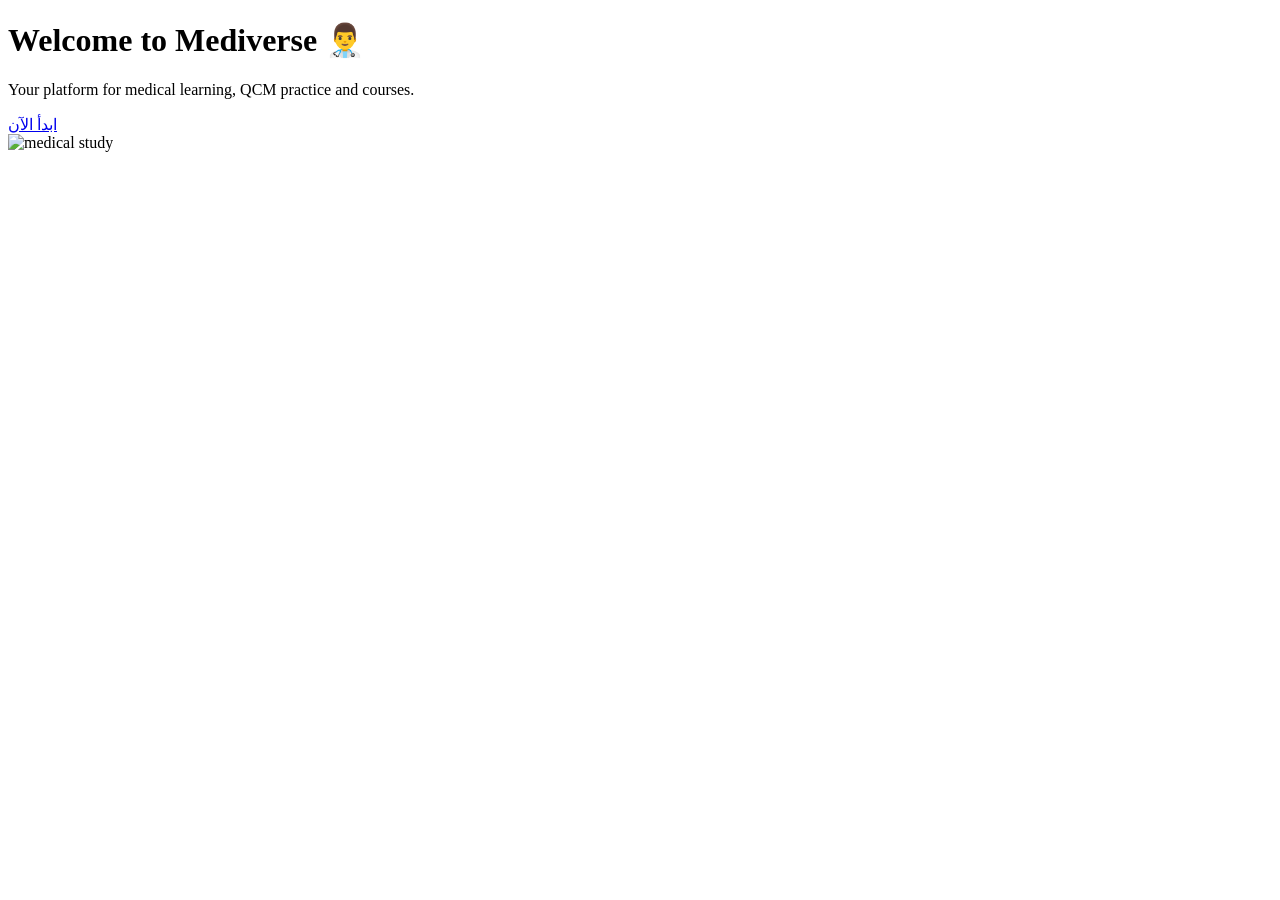
==== index.html @ 472a95a7 "Update HTML structure and content for Mediverse" ====
<!DOCTYPE html>
<html lang="en">
<head>
  <meta charset="UTF-8">
  <title>Mediverse</title>
  <link rel="stylesheet" href="style.css">
</head>

<body>

  <div class="container">

   
    <div class="left">
      <h1>Welcome to Mediverse 👨‍⚕️</h1>
      <p>
        Your platform for medical learning, QCM practice and courses.
      </p>

      <a href="dashboard.html" class="btn">ابدأ الآن</a>
    </div>
    
    <div class="right">
      <img src="https://images.unsplash.com/photo-1581091012184-7e0cdfbb6793" alt="medical study">
    </div>

  </div>

</body>
</html>
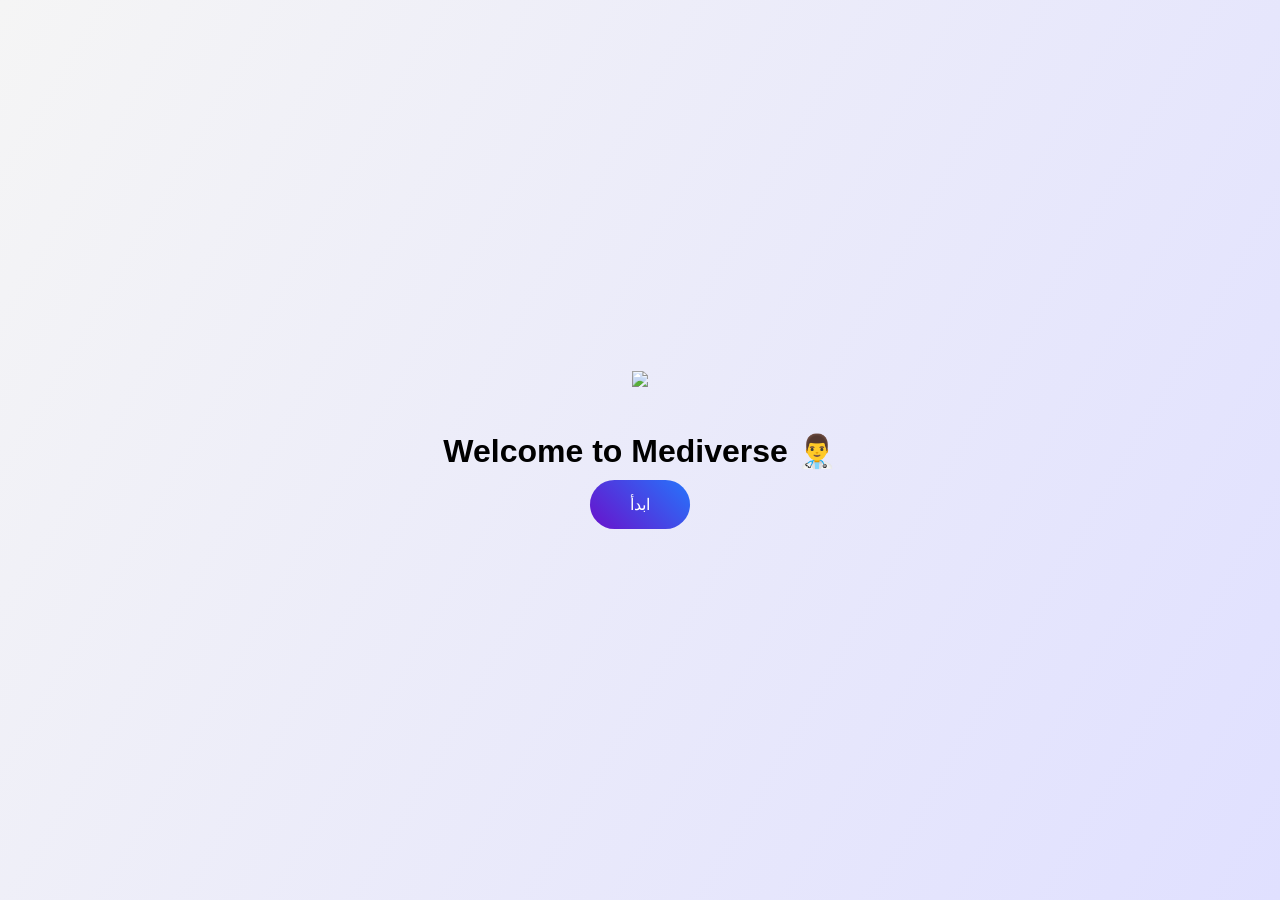
==== commit 1d6fb230: "Refactor index.html with styling and layout updates" ====
--- a/index.html
+++ b/index.html
@@ -1,30 +1,70 @@
 <!DOCTYPE html>
 <html lang="en">
 <head>
-  <meta charset="UTF-8">
-  <title>Mediverse</title>
-  <link rel="stylesheet" href="style.css">
+<meta charset="UTF-8">
+<title>Mediverse</title>
+
+<style>
+body {
+  margin: 0;
+  font-family: Arial, sans-serif;
+  height: 100vh;
+  display: flex;
+  justify-content: center;
+  align-items: center;
+  background: linear-gradient(120deg, #f5f5f5, #e0e0ff);
+}
+
+/* container */
+.box {
+  text-align: center;
+}
+
+/* logo */
+.box img {
+  width: 180px;
+  margin-bottom: 20px;
+}
+
+/* title */
+.box h1 {
+  font-size: 32px;
+  margin-bottom: 10px;
+}
+
+/* button */
+.btn {
+  padding: 15px 40px;
+  background: linear-gradient(45deg, #6a11cb, #2575fc);
+  color: white;
+  border: none;
+  border-radius: 30px;
+  cursor: pointer;
+  font-size: 16px;
+  transition: 0.3s;
+}
+
+.btn:hover {
+  transform: scale(1.05);
+}
+</style>
+
 </head>
 
 <body>
 
-  <div class="container">
+<div class="box">
 
-   
-    <div class="left">
-      <h1>Welcome to Mediverse 👨‍⚕️</h1>
-      <p>
-        Your platform for medical learning, QCM practice and courses.
-      </p>
+  <!-- Logo -->
+  <img src="https://cdn-icons-png.flaticon.com/512/3774/3774299.png">
 
-      <a href="dashboard.html" class="btn">ابدأ الآن</a>
-    </div>
-    
-    <div class="right">
-      <img src="https://images.unsplash.com/photo-1581091012184-7e0cdfbb6793" alt="medical study">
-    </div>
+  <!-- Title -->
+  <h1>Welcome to Mediverse 👨‍⚕️</h1>
 
-  </div>
+  <!-- Button -->
+  <button class="btn">ابدأ</button>
+
+</div>
 
 </body>
 </html>
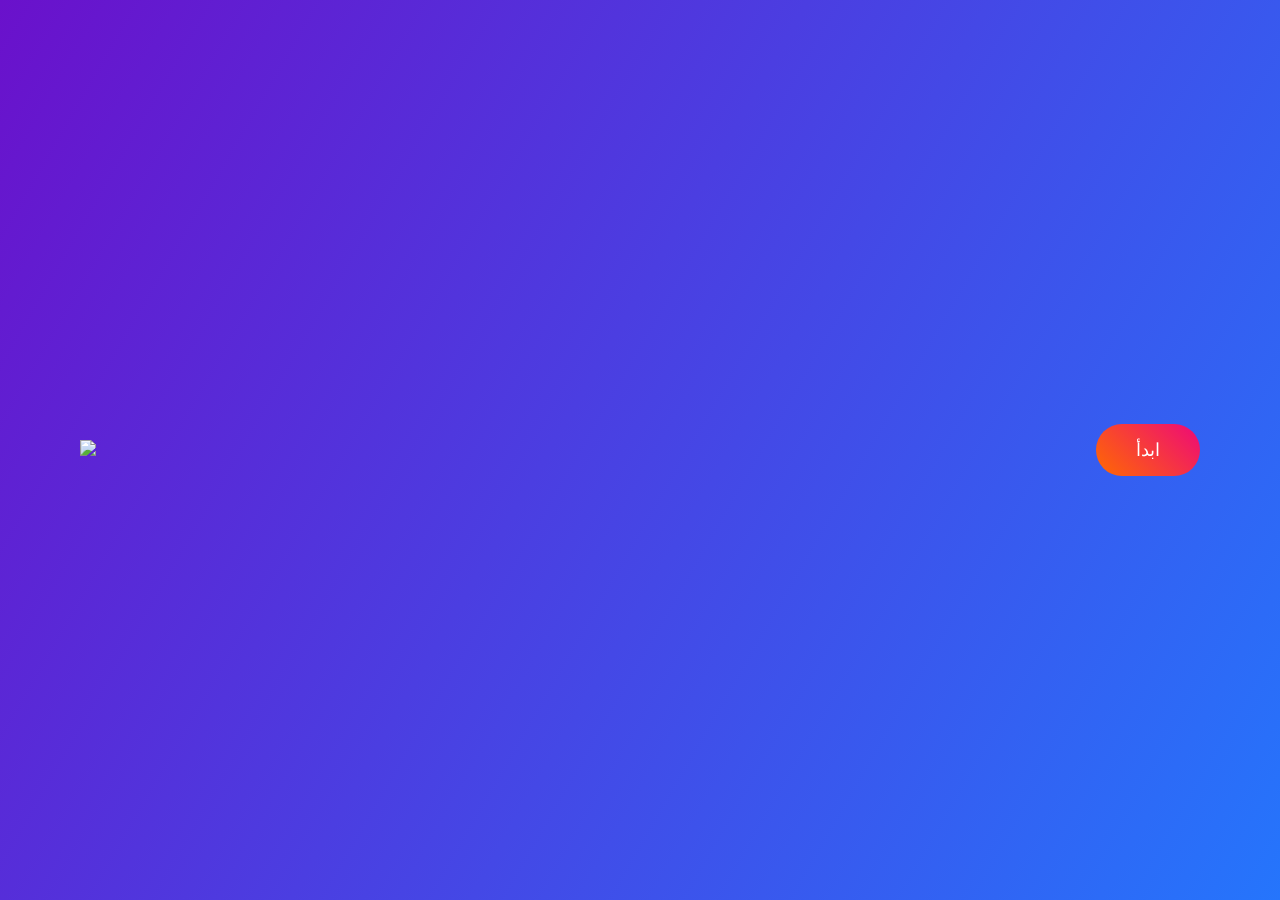
==== commit f7699502: "Refactor index.html layout and styles" ====
--- a/index.html
+++ b/index.html
@@ -7,44 +7,34 @@
 <style>
 body {
   margin: 0;
-  font-family: Arial, sans-serif;
+  font-family: Arial;
   height: 100vh;
   display: flex;
-  justify-content: center;
   align-items: center;
-  background: linear-gradient(120deg, #f5f5f5, #e0e0ff);
-}
-
-/* container */
-.box {
-  text-align: center;
+  justify-content: space-between;
+  padding: 0 80px;
+  background: linear-gradient(120deg, #6a11cb, #2575fc);
+  color: white;
 }
 
 /* logo */
-.box img {
+.logo img {
   width: 180px;
-  margin-bottom: 20px;
-}
-
-/* title */
-.box h1 {
-  font-size: 32px;
-  margin-bottom: 10px;
 }
 
 /* button */
-.btn {
+button {
   padding: 15px 40px;
-  background: linear-gradient(45deg, #6a11cb, #2575fc);
-  color: white;
   border: none;
   border-radius: 30px;
+  font-size: 18px;
   cursor: pointer;
-  font-size: 16px;
+  background: linear-gradient(45deg, #ff6a00, #ee0979);
+  color: white;
   transition: 0.3s;
 }
 
-.btn:hover {
+button:hover {
   transform: scale(1.05);
 }
 </style>
@@ -53,18 +43,17 @@
 
 <body>
 
-<div class="box">
+<div class="logo">
+  <img src="https://cdn-icons-png.flaticon.com/512/3774/3774299.png">
+</div>
 
-  <!-- Logo -->
-  <img src="https://cdn-icons-png.flaticon.com/512/3774/3774299.png">
+<button onclick="go()">ابدأ</button>
 
-  <!-- Title -->
-  <h1>Welcome to Mediverse 👨‍⚕️</h1>
-
-  <!-- Button -->
-  <button class="btn">ابدأ</button>
-
-</div>
+<script>
+function go() {
+  window.location.href = "page2.html";
+}
+</script>
 
 </body>
 </html>
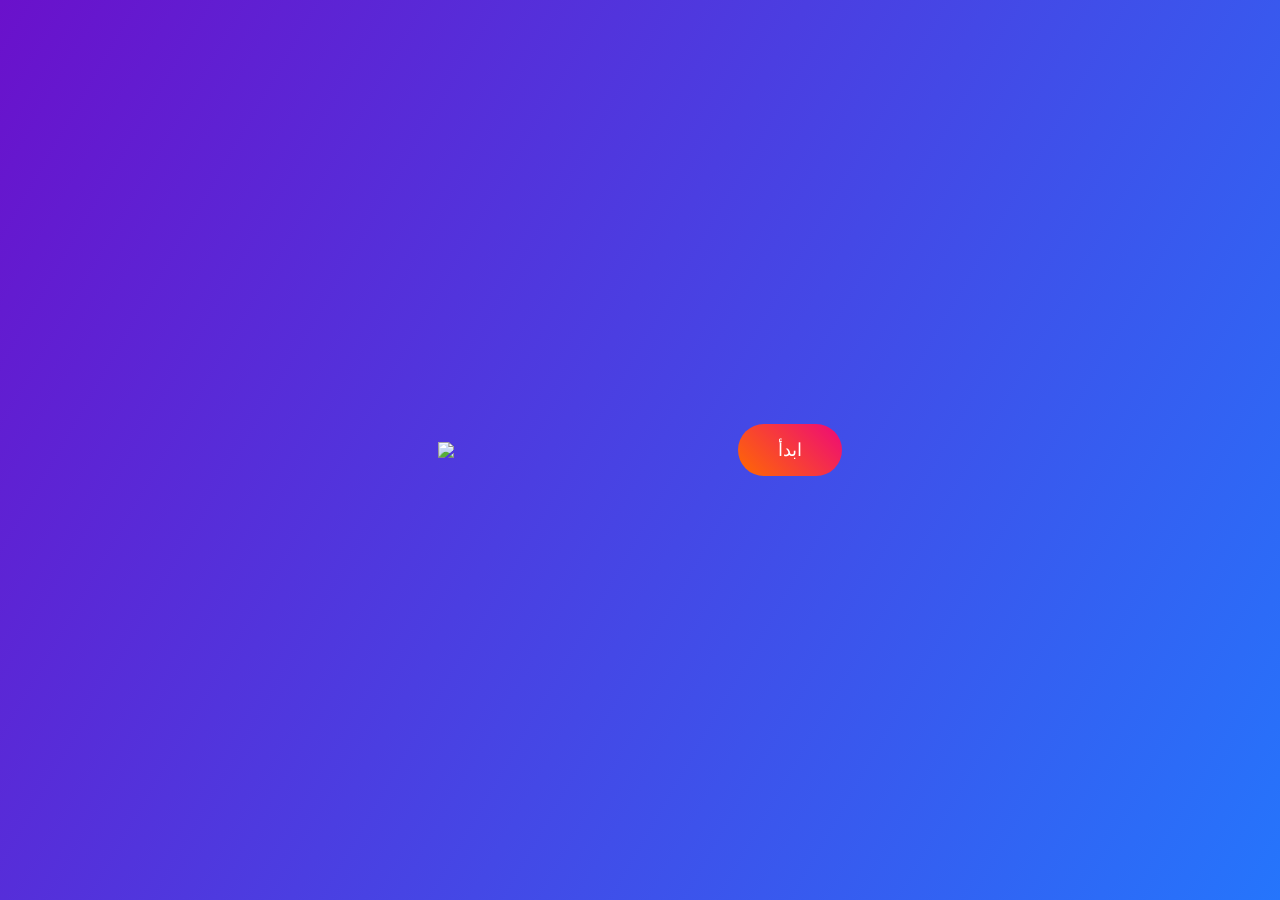
==== commit 8b8cc8b2: "Refactor CSS styles and update HTML structure" ====
--- a/index.html
+++ b/index.html
@@ -5,52 +5,42 @@
 <title>Mediverse</title>
 
 <style>
-body {
-  margin: 0;
-  font-family: Arial;
-  height: 100vh;
-  display: flex;
-  align-items: center;
-  justify-content: space-between;
-  padding: 0 80px;
-  background: linear-gradient(120deg, #6a11cb, #2575fc);
-  color: white;
+body{
+  margin:0;
+  height:100vh;
+  display:flex;
+  align-items:center;
+  justify-content:center;
+  gap:120px;
+  background:linear-gradient(120deg,#6a11cb,#2575fc);
 }
 
-/* logo */
-.logo img {
-  width: 180px;
+/* image */
+img{
+  width:180px;
 }
 
 /* button */
-button {
-  padding: 15px 40px;
-  border: none;
-  border-radius: 30px;
-  font-size: 18px;
-  cursor: pointer;
-  background: linear-gradient(45deg, #ff6a00, #ee0979);
-  color: white;
-  transition: 0.3s;
-}
-
-button:hover {
-  transform: scale(1.05);
+button{
+  padding:15px 40px;
+  border:none;
+  border-radius:30px;
+  font-size:18px;
+  cursor:pointer;
+  background:linear-gradient(45deg,#ff6a00,#ee0979);
+  color:white;
 }
 </style>
-
 </head>
 
 <body>
 
-<div class="logo">
-  <img src="https://cdn-icons-png.flaticon.com/512/3774/3774299.png">
-</div>
+<img src="https://cdn-icons-png.flaticon.com/512/3774/3774299.png">
 
 <button onclick="go()">ابدأ</button>
 
 <script>
-function go() {
+function go(){
   window.location.href = "page2.html";
 }
 </script>
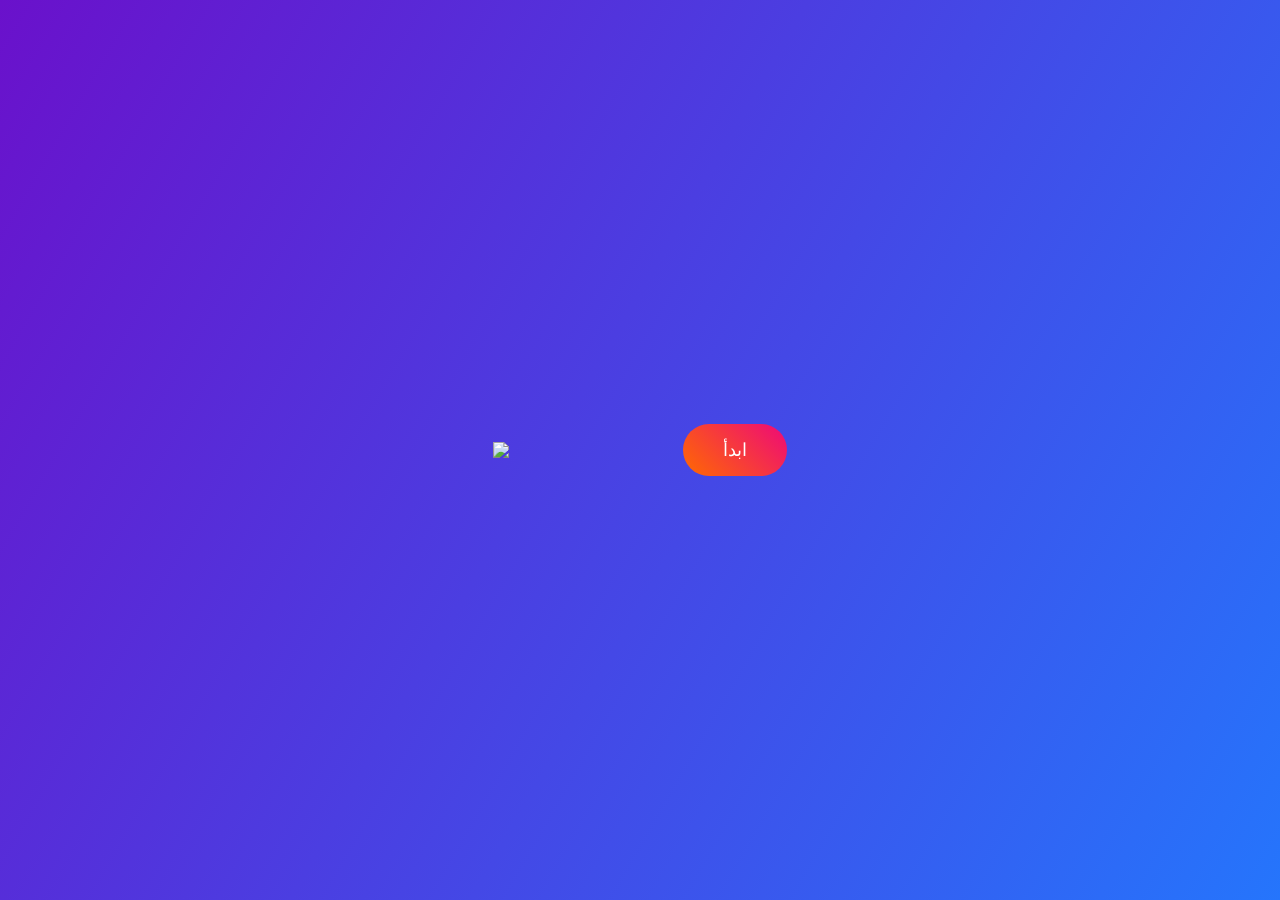
==== commit 46bc3ddb: "Reduce gap between elements in index.html" ====
--- a/index.html
+++ b/index.html
@@ -11,7 +11,7 @@
   display:flex;
   align-items:center;
   justify-content:center;
-  gap:120px;
+  gap:10px;
   background:linear-gradient(120deg,#6a11cb,#2575fc);
 }
 
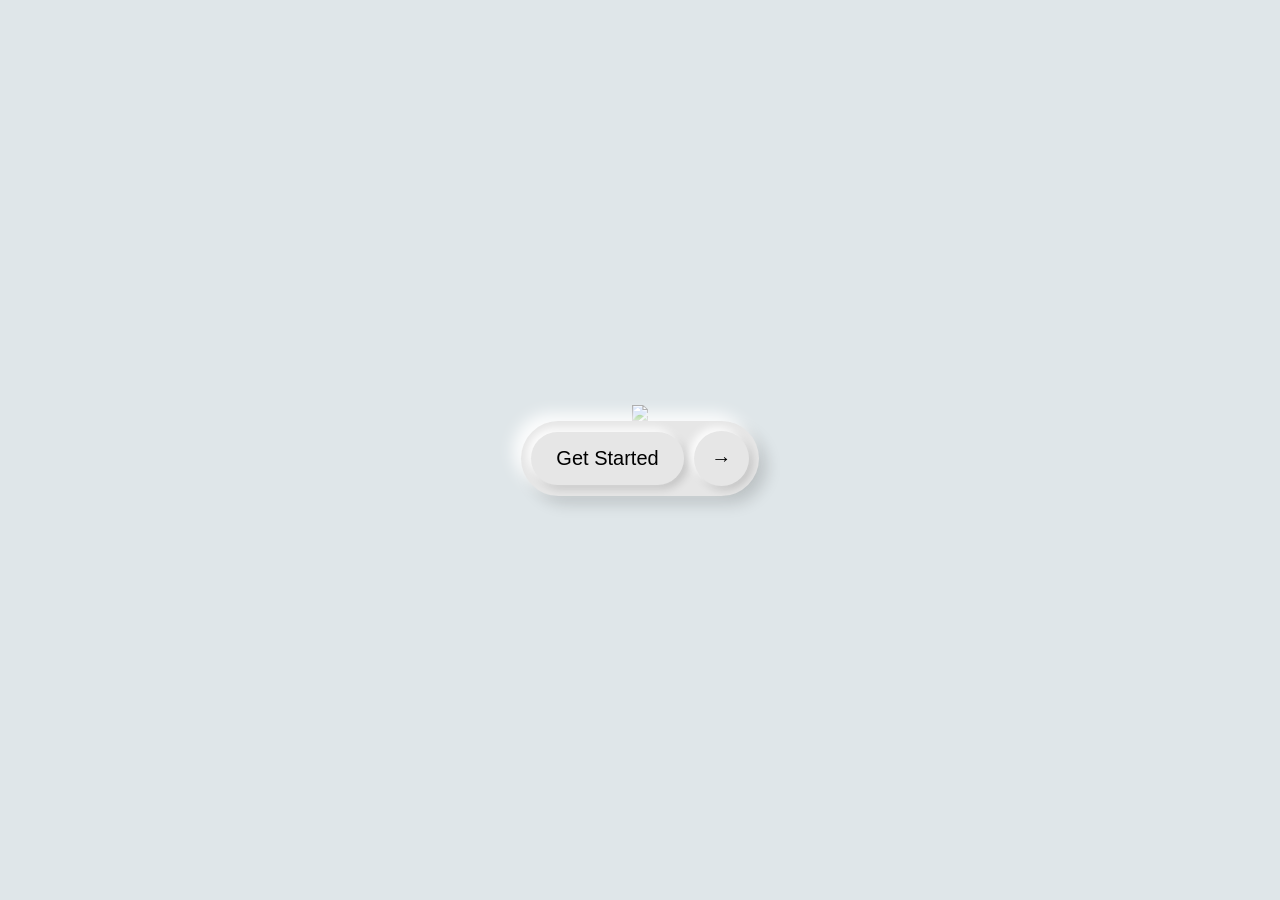
==== commit 90c749e7: "Update index.html for neomorphic design" ====
--- a/index.html
+++ b/index.html
@@ -2,45 +2,104 @@
 <html lang="en">
 <head>
 <meta charset="UTF-8">
-<title>Mediverse</title>
+<title>Neumorphic Button</title>
 
 <style>
-body{
-  margin:0;
-  height:100vh;
-  display:flex;
-  align-items:center;
-  justify-content:center;
-  gap:10px;
-  background:linear-gradient(120deg,#6a11cb,#2575fc);
+body {
+  margin: 0;
+  height: 100vh;
+  display: flex;
+  flex-direction: column;
+  justify-content: center;
+  align-items: center;
+
+  /* هنا تختار اللون الثابت */
+  background: #dfe6e9;
+
+  font-family: Arial, sans-serif;
 }
 
-/* image */
-img{
-  width:180px;
+.image {
+  width: 180px;
+  height: 180px;
+  object-fit: cover;
+  margin-bottom: 30px;
+  border-radius: 20px;
+  box-shadow: 0 10px 25px rgba(0,0,0,0.2);
 }
 
-/* button */
-button{
-  padding:15px 40px;
-  border:none;
-  border-radius:30px;
-  font-size:18px;
-  cursor:pointer;
-  background:linear-gradient(45deg,#ff6a00,#ee0979);
-  color:white;
+ 
+
+/* الزر (بدون أي تغيير) */
+.neo-container {
+  display: flex;
+  align-items: center;
+  gap: 10px;
+  padding: 10px;
+  border-radius: 50px;
+  background: #e6e6e6;
+
+  box-shadow: 
+    -8px -8px 15px rgba(255,255,255,0.9),
+     8px 8px 15px rgba(0,0,0,0.15);
+}
+
+.text {
+  padding: 15px 25px;
+  border-radius: 40px;
+  background: #e6e6e6;
+
+  box-shadow: 
+    -4px -4px 8px rgba(255,255,255,0.9),
+     4px 4px 8px rgba(0,0,0,0.15);
+
+  font-size: 20px;
+}
+
+.arrow-btn {
+  width: 55px;
+  height: 55px;
+  border-radius: 50%;
+  border: none;
+  cursor: pointer;
+
+  display: flex;
+  align-items: center;
+  justify-content: center;
+
+  background: #e6e6e6;
+
+  box-shadow: 
+    -4px -4px 8px rgba(255,255,255,0.9),
+     4px 4px 8px rgba(0,0,0,0.15);
+
+  font-size: 20px;
+}
+
+.arrow-btn:active {
+  box-shadow: 
+    inset -4px -4px 8px rgba(255,255,255,0.7),
+    inset 4px 4px 8px rgba(0,0,0,0.2);
 }
 </style>
+
 </head>
-
 <body>
 
-<img src="https://cdn-icons-png.flaticon.com/512/3774/3774299.png">
+<!-- الشعار -->
+<img class="logo" src="logo.png">
 
-<button onclick="go()">ابدأ</button>
+<!-- الزر -->
+<div class="neo-container">
+  <div class="text">Get Started</div>
+
+  <button class="arrow-btn" onclick="goNext()">
+    →
+  </button>
+</div>
 
 <script>
-function go(){
+function goNext() {
   window.location.href = "page2.html";
 }
 </script>
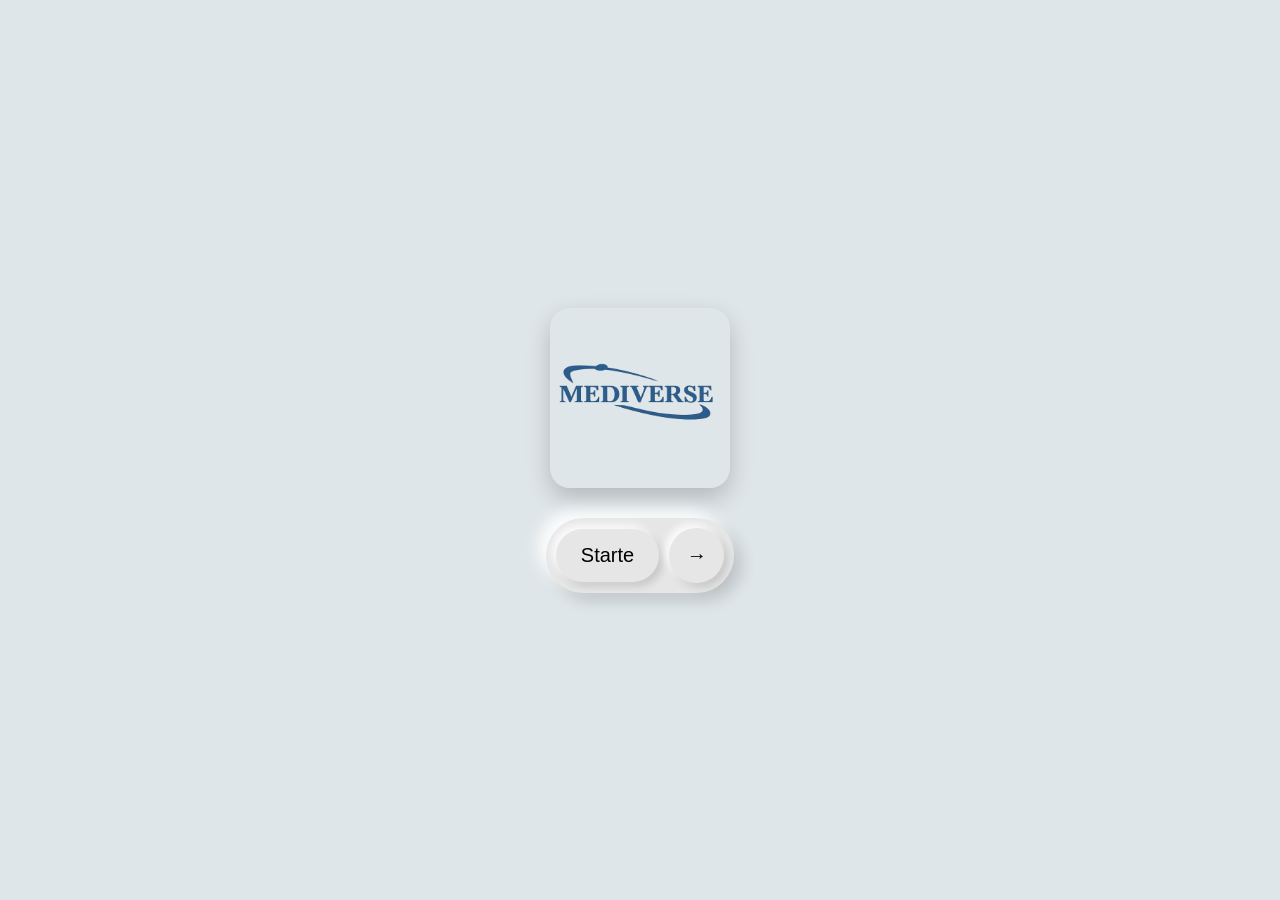
==== commit affe2b8b: "Update index.html" ====
--- a/index.html
+++ b/index.html
@@ -2,7 +2,7 @@
 <html lang="en">
 <head>
 <meta charset="UTF-8">
-<title>Neumorphic Button</title>
+<title>Mediverse</title>
 
 <style>
 body {
@@ -13,7 +13,6 @@
   justify-content: center;
   align-items: center;
 
-  /* هنا تختار اللون الثابت */
   background: #dfe6e9;
 
   font-family: Arial, sans-serif;
@@ -30,7 +29,7 @@
 
  
 
-/* الزر (بدون أي تغيير) */
+
 .neo-container {
   display: flex;
   align-items: center;
@@ -86,12 +85,11 @@
 </head>
 <body>
 
-<!-- الشعار -->
-<img class="logo" src="logo.png">
 
-<!-- الزر -->
+<img class="image" src="4B3C189A-6315-4650-8D5E-CA078E7D0488.png">
+
 <div class="neo-container">
-  <div class="text">Get Started</div>
+  <div class="text">Starte</div>
 
   <button class="arrow-btn" onclick="goNext()">
     →
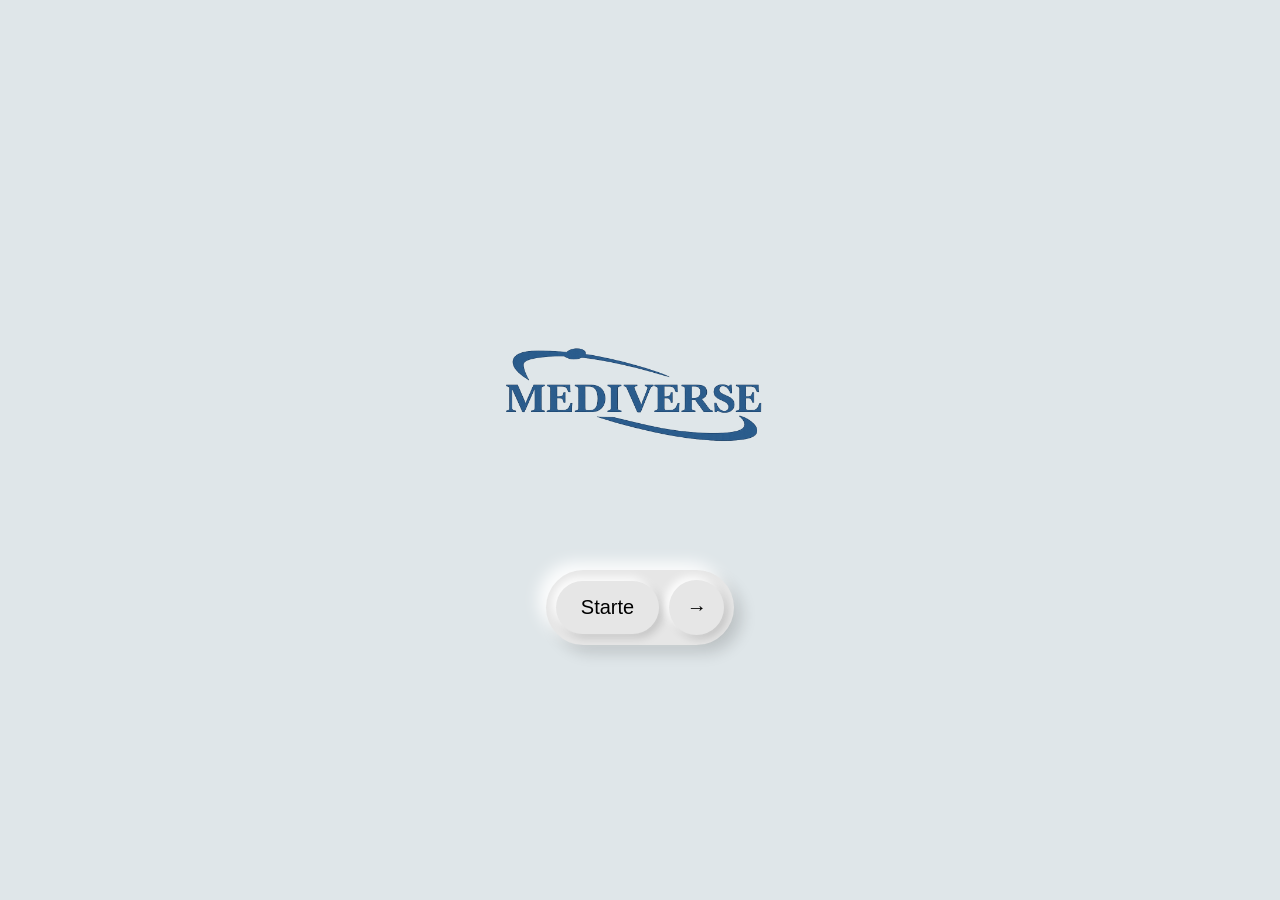
==== commit 4ce2cbc4: "Resize image dimensions and adjust margins" ====
--- a/index.html
+++ b/index.html
@@ -18,13 +18,11 @@
   font-family: Arial, sans-serif;
 }
 
-.image {
-  width: 180px;
-  height: 180px;
+  .image {
+  width: 300px;
+  height: 300px;
   object-fit: cover;
-  margin-bottom: 30px;
-  border-radius: 20px;
-  box-shadow: 0 10px 25px rgba(0,0,0,0.2);
+  margin-bottom: 15px;
 }
 
  
